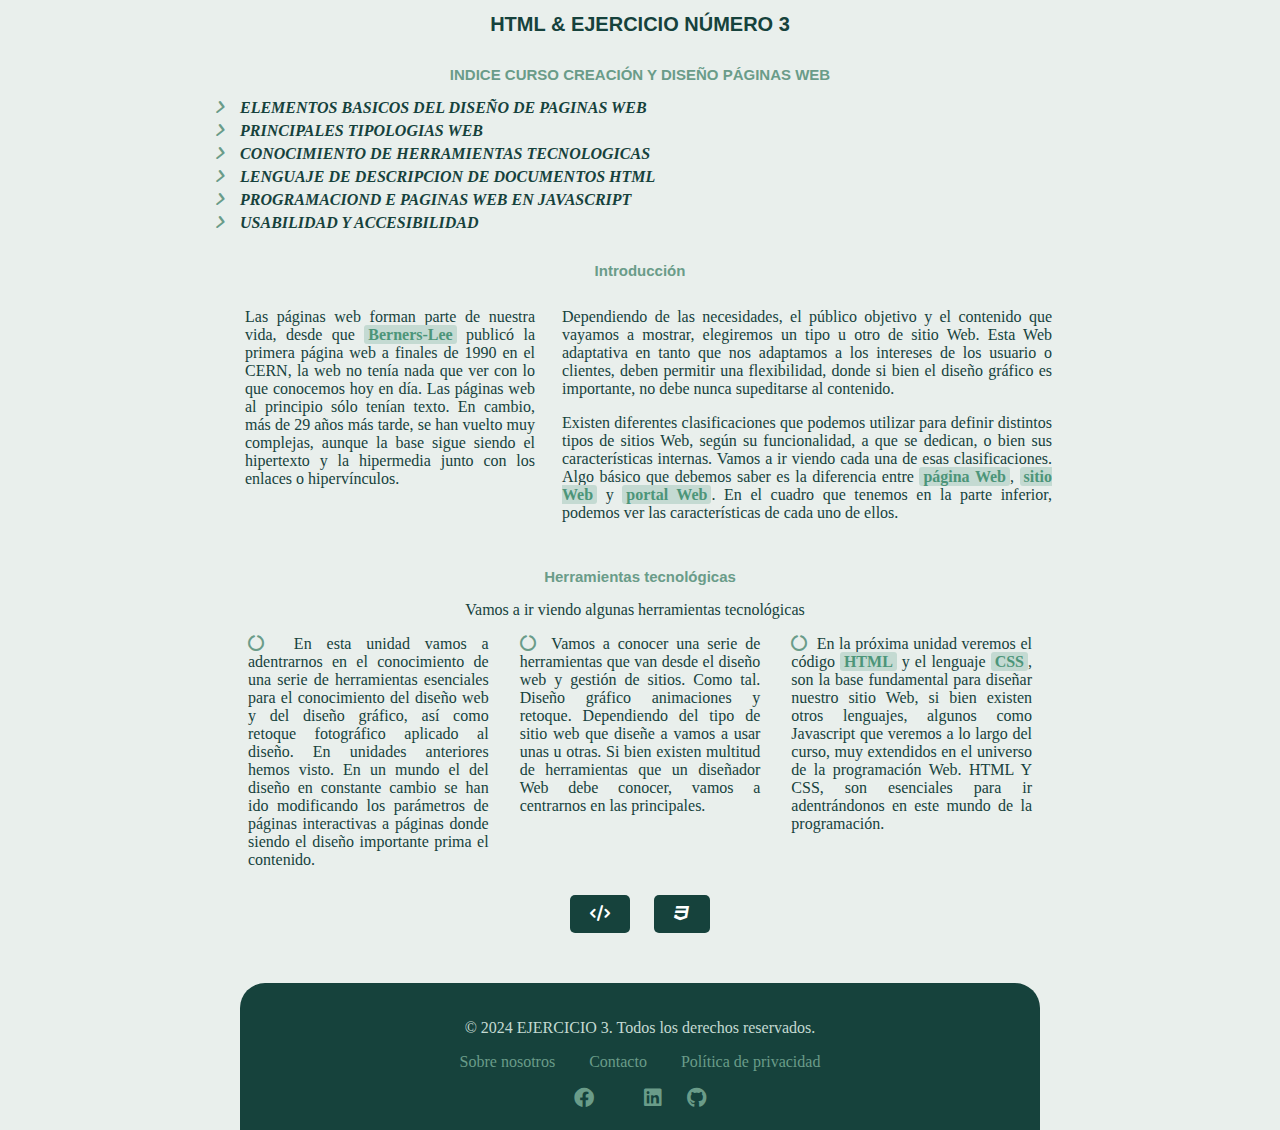
==== index.html @ 86193a87 "Commit 1: first commit ignoting code.json" ====
<!DOCTYPE html>
<html>
  <head>
    <meta charset="utf-8" />
    <meta name="viewport" content="width=device-width, initial-scale=1.0" />
    <title>HTML &amp; EJERCICIO NÚMERO 3</title>

    <link rel="stylesheet" href="styles.css" />
    <link
      rel="stylesheet"
      href="https://cdnjs.cloudflare.com/ajax/libs/font-awesome/6.0.0-beta3/css/all.min.css"
    />
  </head>

  <body class="body">
    <div id="header"></div>
    <div id="introduction"></div>
    <div id="tools"></div>
    <div id="buttons"></div>
    <div id="code"></div>
    <div id="modal"></div>
    <div id="footer"></div>

    <script src="scripts/main.js" defer></script>
  </body>
</html>
---- styles.css ----
/* ESTILOS GENERALES */

.body {
  margin: 0;
  padding: 0;
  max-width: 800px;
  margin-left: auto;
  margin-right: auto;
  align-content: center;
  background-color: #e9efec;
  color: #16423c;
}

h1 {
  text-align: center;
  font-family: Arial, Helvetica, sans-serif;
  font-size: 20px;
  font-weight: bold;
  color: #16423c;
}

h2 {
  margin-top: 30px;
  text-align: center;
  font-family: Verdana, Geneva, Tahoma, sans-serif;
  font-size: 15px;
  font-weight: bold;
  color: #6a9c89;
}

li {
  list-style-type: none;
  position: relative;
}

ul {
  margin-inline-start: 0;
  padding-inline-start: 0;
  list-style-type: none;
}

/* ESTILOS CONTENT */

.content-sumary li {
  margin-bottom: 5px;
  font-style: italic;
  font-weight: 900;
}

.content-sumary li::before {
  content: "\f105";
  font-family: "Font Awesome 5 Free";
  position: absolute;
  left: -25px;
  color: #6a9c89;
}

/* ESTILOS INTRODUCTION */

.introduction {
  display: grid;
  grid-template-columns: 300px 500px;
  gap: 17px;
}

@media (max-width: 768px) {
  /* RESPONSIVENESS */
  .introduction {
    grid-template-columns: 1fr;
    margin-inline: 20px;
  }
}

.introduction p {
  text-align: justify;
  position: relative;
  margin-inline: 5px;
  z-index: 1;
  transition: all 0.3s ease;
}

.introduction p::before {
  content: "";
  position: absolute;
  top: -8px;
  left: -8px;
  right: -8px;
  bottom: -8px;
  background-color: #d1e6de;
  z-index: -1;
  border-radius: 5px;
  transition: all 0.2s ease;
  opacity: 0;
}

.introduction p:hover {
  transform: scale(1.006);
}
.introduction p:hover::before {
  opacity: 1;
}

/* ESTILOS ICONO CLIPBOARD */

.introduction .icon {
  position: absolute;
  top: -5px;
  left: -5px;
  transform: translate(-60%, -60%);
  font-size: 20px;
  color: #1b6258;
}

.tools .icon {
  position: absolute;
  top: 7px;
  left: 7px;
  transform: translate(-46%, -46%);
  font-size: 19px;
  color: #1b6258;
}

.icon i {
  display: none;
}

.show-icon i {
  display: inline;
}

/* ESTILOS TOOLS */

.tools {
  display: grid;
  grid-template-columns: repeat(3, 1fr);
  gap: 15px;
}

@media (max-width: 970px) {
  .tools {
    grid-template-columns: repeat(2, 1fr);
    margin-inline: 20px;
  }
}

@media (max-width: 450px) {
  .tools {
    grid-template-columns: 1fr;
    margin-inline: 20px;
  }
}

.tools-p {
  text-align: center;
  margin-right: 10px;
}

.tools li {
  text-align: justify;
  position: relative;
  margin-inline: 8px;
  z-index: 1;
  transition: all 0.3s ease;
}

.tools li::before {
  content: "\f1ce";
  font-family: "Font Awesome 5 Free";
  font-weight: 800;
  left: -17px;
  color: #6a9c89;
}

.tools li::after {
  content: "";
  position: absolute;
  top: -8px;
  left: -8px;
  right: -8px;
  bottom: -8px;
  background-color: #d1e6de;
  z-index: -1;
  border-radius: 5px;
  transition: all 0.3s ease;
  opacity: 0;
}

.tools li:hover {
  transform: scale(1.008);
}
.tools li:hover::after {
  opacity: 1;
}

span.highlight {
  color: #4c9579;
  font-weight: bold;
  background-color: #c4dad2;
  padding: 1px 4px;
  border-radius: 3px;
}

.button-container {
  text-align: center;
  margin-top: 15px;
  margin-bottom: 40px;
}

button {
  background-color: #16423c;
  color: white;
  border: none;
  padding: 10px 20px;
  margin: 10px;
  border-radius: 5px;
  font-size: 16px;
  cursor: pointer;
  transition: background-color 0.3s ease;
}

button:hover {
  background-color: #6a9c89;
}

pre {
  position: relative;
}

code {
  font-family: "Courier New", Courier, monospace;
  color: #e9efec;
}

.modal-content {
  display: none;
  position: fixed;
  width: 50%;
  height: 65%;
  top: 50%;
  left: 50%;
  padding: 20px;
  transform: translate(-50%, -50%);
  border-radius: 15px;
  z-index: 1000;
  overflow: auto;
  background-color: rgb(22, 66, 60, 0.7);

  /*box-shadow: 0 0 10px rgba(0, 0, 0, 0.5);*/
}

.show-modal {
  display: block;
}

.fa-circle-xmark {
  color: #c4dad2;
  float: right;
  font-size: 24px;
  font-weight: bold;
}

.fa-circle-xmark:hover,
.fa-circle-xmark:focus {
  color: #e9efec;
  text-decoration: none;
  cursor: pointer;
}

.fa-html5 {
  color: #c4dad2;
  font-size: 40px;
}

.pre-html {
  padding: 3px;
  border: 2px solid #ccc;
  font-size: small;
  background-color: rgb(22, 66, 60, 0.88);
  border-radius: 15px;
}

footer {
  margin: 0px;
  border-top-left-radius: 25px;
  border-top-right-radius: 25px;
  background-color: #16423c;
  padding: 20px;
  text-align: center;
  color: #e9efec;
}

footer a {
  margin: 0 15px;
  color: #c4dad2;
  text-decoration: none;
}

footer a:hover {
  text-decoration: underline;
}

.social-icon {
  font-size: 20px;
}
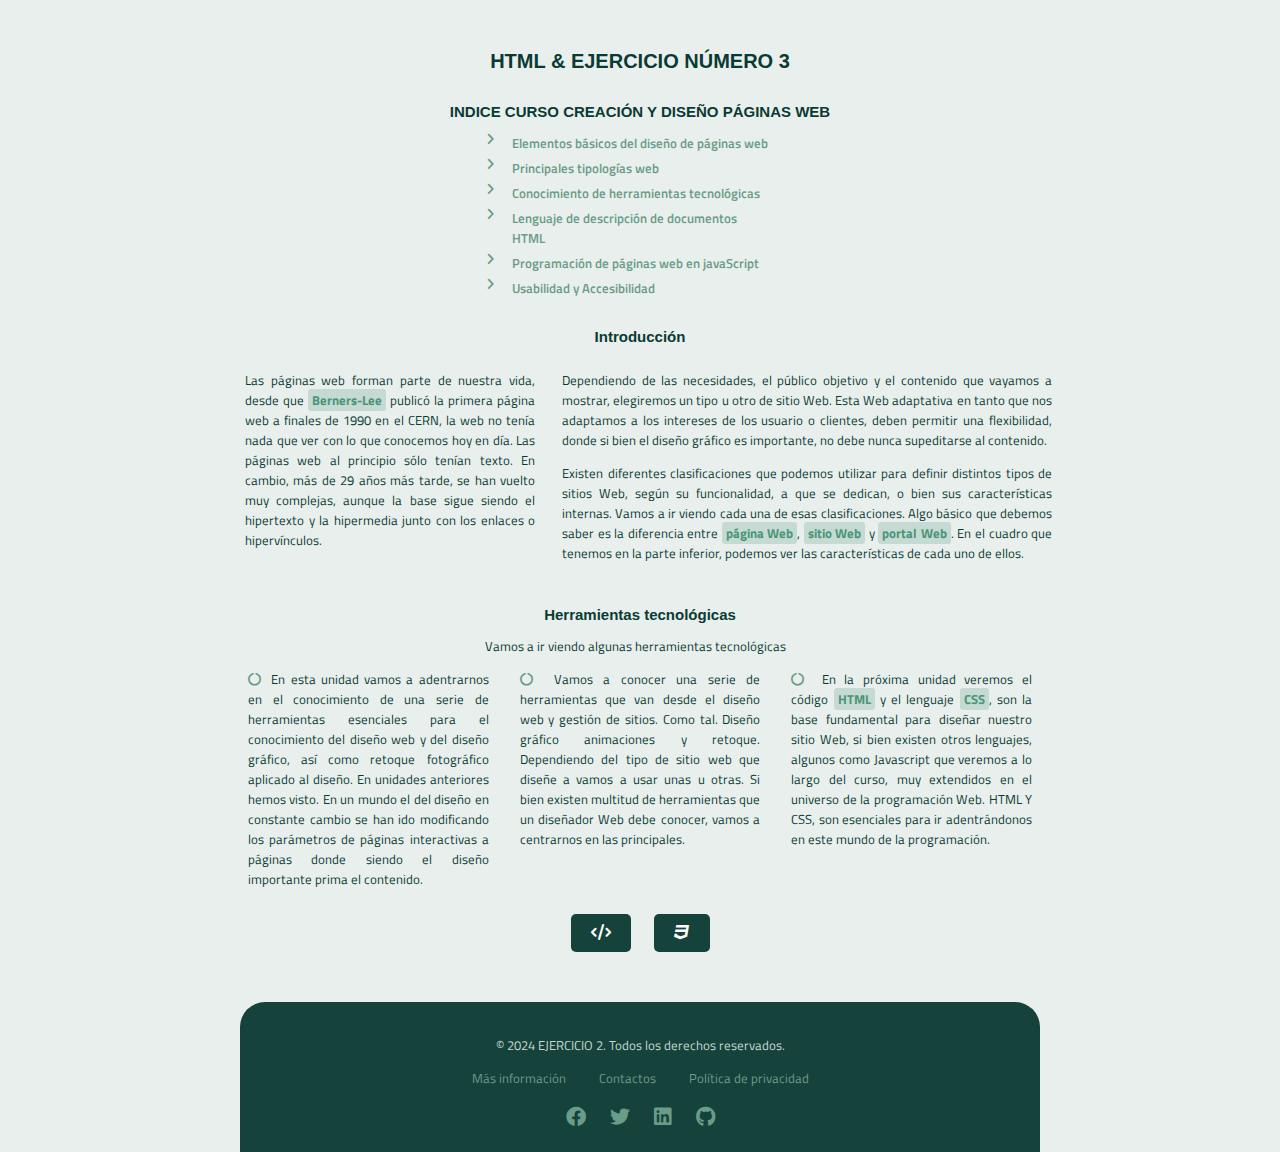
==== commit 82b5fd4a: "Commit 2: Some changes in styling and popup messages (html and css)" ====
--- a/index.html
+++ b/index.html
@@ -2,13 +2,23 @@
 <html>
   <head>
     <meta charset="utf-8" />
+
+    <!-- ICONO DE LA WEB -->
+    <link rel="icon" type="image/svg+xml" href="/assets/logo_ej_2.svg" />
     <meta name="viewport" content="width=device-width, initial-scale=1.0" />
-    <title>HTML &amp; EJERCICIO NÚMERO 3</title>
+    <title>EJERCICIO 2: CSS</title>
 
     <link rel="stylesheet" href="styles.css" />
     <link
       rel="stylesheet"
       href="https://cdnjs.cloudflare.com/ajax/libs/font-awesome/6.0.0-beta3/css/all.min.css"
+    />
+
+    <link rel="preconnect" href="https://fonts.googleapis.com" />
+    <link rel="preconnect" href="https://fonts.gstatic.com" crossorigin />
+    <link
+      href="https://fonts.googleapis.com/css2?family=Titillium+Web:ital,wght@0,200;0,300;0,400;0,600;0,700;0,900;1,200;1,300;1,400;1,600;1,700&display=swap"
+      rel="stylesheet"
     />
   </head>
 
@@ -17,8 +27,8 @@
     <div id="introduction"></div>
     <div id="tools"></div>
     <div id="buttons"></div>
-    <div id="code"></div>
     <div id="modal"></div>
+    <div id="css"></div>
     <div id="footer"></div>
 
     <script src="scripts/main.js" defer></script>
--- a/styles.css
+++ b/styles.css
@@ -8,15 +8,16 @@
   margin-right: auto;
   align-content: center;
   background-color: #e9efec;
-  color: #16423c;
+  color: #093b34;
+  font-family: "Titillium Web", sans-serif;
+  font-size: small;
 }
 
 h1 {
   text-align: center;
   font-family: Arial, Helvetica, sans-serif;
   font-size: 20px;
-  font-weight: bold;
-  color: #16423c;
+  margin-top: 50px;
 }
 
 h2 {
@@ -24,8 +25,7 @@
   text-align: center;
   font-family: Verdana, Geneva, Tahoma, sans-serif;
   font-size: 15px;
-  font-weight: bold;
-  color: #6a9c89;
+  margin-inline: 30px;
 }
 
 li {
@@ -41,10 +41,16 @@
 
 /* ESTILOS CONTENT */
 
+.content-sumary {
+  font-family: "Titillium Web", sans-serif;
+  font-size: small;
+  color: #6a9c89;
+  margin-inline: 34%;
+}
+
 .content-sumary li {
   margin-bottom: 5px;
-  font-style: italic;
-  font-weight: 900;
+  font-weight: 600;
 }
 
 .content-sumary li::before {
@@ -63,11 +69,12 @@
   gap: 17px;
 }
 
-@media (max-width: 768px) {
+@media (max-width: 900px) {
   /* RESPONSIVENESS */
   .introduction {
     grid-template-columns: 1fr;
     margin-inline: 20px;
+    gap: 0px;
   }
 }
 
@@ -233,23 +240,23 @@
 
 .modal-content {
   display: none;
+
+  /*box-shadow: 0 0 10px rgba(0, 0, 0, 0.5);*/
+}
+
+.show-modal {
+  display: block;
   position: fixed;
   width: 50%;
-  height: 65%;
+  height: 78%;
   top: 50%;
   left: 50%;
-  padding: 20px;
+  padding: 25px;
   transform: translate(-50%, -50%);
   border-radius: 15px;
   z-index: 1000;
   overflow: auto;
   background-color: rgb(22, 66, 60, 0.7);
-
-  /*box-shadow: 0 0 10px rgba(0, 0, 0, 0.5);*/
-}
-
-.show-modal {
-  display: block;
 }
 
 .fa-circle-xmark {
@@ -269,6 +276,11 @@
 .fa-html5 {
   color: #c4dad2;
   font-size: 40px;
+}
+
+.html-text {
+  color: #c4dad2;
+  font-size: 30px;
 }
 
 .pre-html {
@@ -277,6 +289,7 @@
   font-size: small;
   background-color: rgb(22, 66, 60, 0.88);
   border-radius: 15px;
+  overflow-x: auto;
 }
 
 footer {
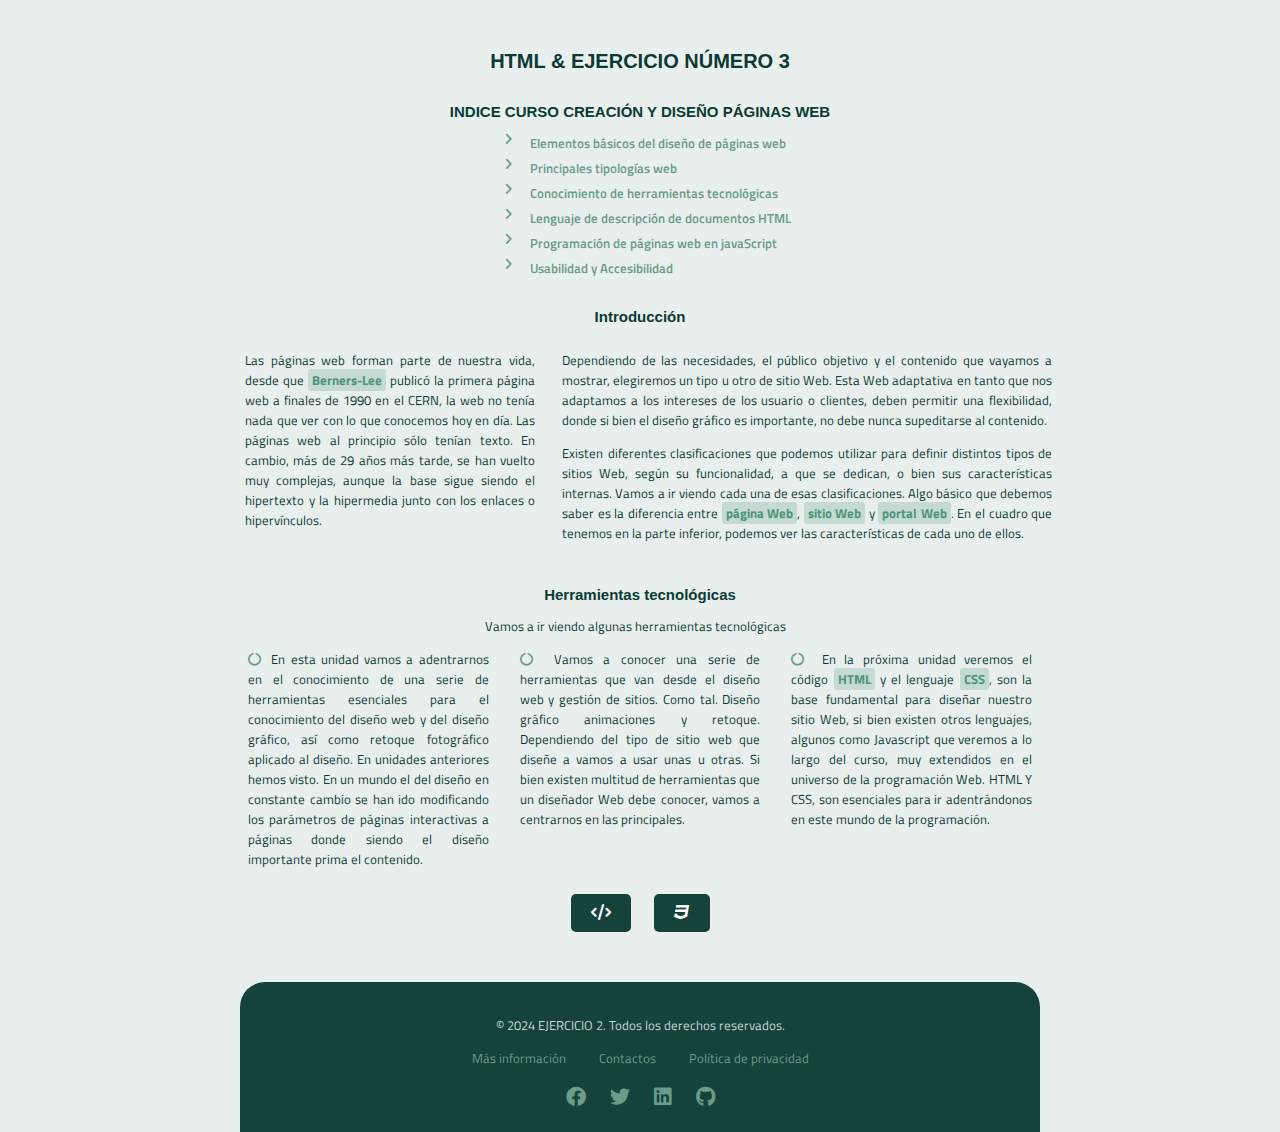
==== commit 2dc76912: "Commit 4: Added close button functionality for css.html and html.html and styling adjustments" ====
--- a/index.html
+++ b/index.html
@@ -27,7 +27,7 @@
     <div id="introduction"></div>
     <div id="tools"></div>
     <div id="buttons"></div>
-    <div id="modal"></div>
+    <div id="html"></div>
     <div id="css"></div>
     <div id="footer"></div>
 
--- a/styles.css
+++ b/styles.css
@@ -45,7 +45,8 @@
   font-family: "Titillium Web", sans-serif;
   font-size: small;
   color: #6a9c89;
-  margin-inline: 34%;
+  margin-inline: 30%;
+  padding-left: 50px;
 }
 
 .content-sumary li {
@@ -144,6 +145,7 @@
 }
 
 @media (max-width: 970px) {
+  /* RESPONSIVENESS */
   .tools {
     grid-template-columns: repeat(2, 1fr);
     margin-inline: 20px;
@@ -151,6 +153,7 @@
 }
 
 @media (max-width: 450px) {
+  /* RESPONSIVENESS */
   .tools {
     grid-template-columns: 1fr;
     margin-inline: 20px;
@@ -199,6 +202,8 @@
   opacity: 1;
 }
 
+/* ESTILOS SPAN HIGHLIGHT */
+
 span.highlight {
   color: #4c9579;
   font-weight: bold;
@@ -206,6 +211,8 @@
   padding: 1px 4px;
   border-radius: 3px;
 }
+
+/* ESTILOS BUTTONS HTML AND CSS */
 
 .button-container {
   text-align: center;
@@ -229,6 +236,8 @@
   background-color: #6a9c89;
 }
 
+/* ESTILOS POPUPS CON CODIGO */
+
 pre {
   position: relative;
 }
@@ -236,12 +245,11 @@
 code {
   font-family: "Courier New", Courier, monospace;
   color: #e9efec;
+  width: 50%;
 }
 
 .modal-content {
   display: none;
-
-  /*box-shadow: 0 0 10px rgba(0, 0, 0, 0.5);*/
 }
 
 .show-modal {
@@ -256,14 +264,17 @@
   border-radius: 15px;
   z-index: 1000;
   overflow: auto;
-  background-color: rgb(22, 66, 60, 0.7);
+  color: #e9efec;
+  background-color: rgb(22, 66, 60, 0.35);
+  box-shadow: 0 0 10px rgba(0, 0, 0, 0.5);
 }
 
 .fa-circle-xmark {
-  color: #c4dad2;
+  color: #16423c;
   float: right;
-  font-size: 24px;
-  font-weight: bold;
+  font-size: 34px;
+  font-weight: bolder;
+  text-shadow: 0px 0px 10px #d6f6e6, 0px 0px 8px #e9efec;
 }
 
 .fa-circle-xmark:hover,
@@ -271,23 +282,32 @@
   color: #e9efec;
   text-decoration: none;
   cursor: pointer;
-}
-
-.fa-html5 {
-  color: #c4dad2;
+  text-shadow: 0px 0px 10px #0e4127, 0px 0px 8px #096537;
+}
+
+.fa-html5,
+.fa-css3-alt {
+  color: #16423c;
   font-size: 40px;
-}
-
-.html-text {
-  color: #c4dad2;
-  font-size: 30px;
-}
-
-.pre-html {
-  padding: 3px;
-  border: 2px solid #ccc;
-  font-size: small;
-  background-color: rgb(22, 66, 60, 0.88);
+  position: relative;
+  text-shadow: 0px 0px 10px #d6f6e6, 0px 0px 8px #e9efec;
+}
+
+.html-text,
+.css-text {
+  color: #16423c;
+  font-size: 40px;
+  position: relative;
+  text-shadow: 0px 0px 10px #d6f6e6, 0px 0px 8px #e9efec;
+}
+
+.pre-html,
+.pre-css {
+  padding: 2px;
+  border: 4px solid #c4dad2;
+  font-size: smaller;
+  color: #e9efec;
+  background-color: rgb(22, 66, 60, 0.95);
   border-radius: 15px;
   overflow-x: auto;
 }
@@ -303,15 +323,23 @@
 }
 
 footer a {
+  text-decoration: none;
+}
+
+.link-text {
   margin: 0 15px;
-  color: #c4dad2;
-  text-decoration: none;
-}
-
-footer a:hover {
-  text-decoration: underline;
+  color: #6a9c89;
+}
+
+.link-text:hover {
+  color: #e9efec;
 }
 
 .social-icon {
   font-size: 20px;
 }
+
+.social-icon i:hover {
+  color: #e9efec;
+  font-size: 20.3px;
+}
